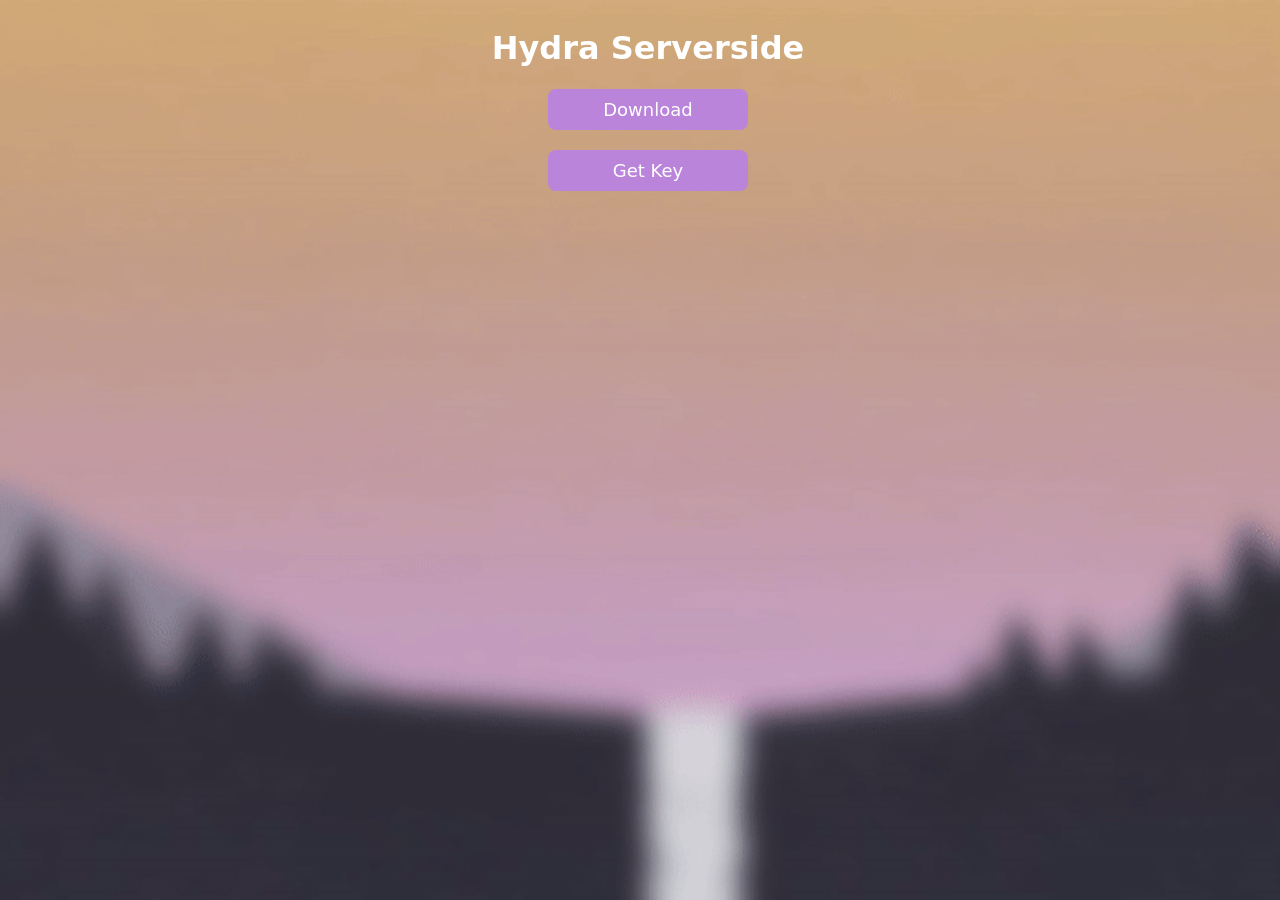
==== index.html @ b95e04dc "Update index.html" ====
<!DOCTYPE html>
<html lang="en">
<head>
    <meta charset="UTF-8">
    <meta name="viewport" content="width=device-width, initial-scale=1.0">
    <link rel="stylesheet" href="style.css">
    <title>Hydra SS</title>
</head>
<body>
    <h1>Hydra Serverside</h1>
    <button id="download" onclick="location.href='https://www.mediafire.com/file/92j9mzyveic6341/Hydra.zip/file';">Download</button>
    <button id="get-key" onclick="location.href='https://link-center.net/1237311/hydra-key1';">Get Key</button>
</body>
</html>
---- style.css ----
* {
    font-family: system-ui, -apple-system, BlinkMacSystemFont, 'Segoe UI', Roboto, Oxygen, Ubuntu, Cantarell, 'Open Sans', 'Helvetica Neue', sans-serif;
}

body {
    background-color: black;
    background-image: url(bg.gif);
    width: 100%;
    height: 100%;
    background-repeat: no-repeat;
    background-size: cover;
    position: fixed;
}

h1 {
    color: white;
    text-align: center;
}

#download, #get-key {
    display: block;
    margin: 20px auto;
    width: 200px;
    font-size: large;
    text-align: center;
    background-color: rgb(187, 132, 219);
    border: 0;
    border-radius: 8px;
    color: white;
    padding: 10px;
    transition: 0.25s ease-in-out;
}


#download:hover, #get-key:hover {
    background-color: rgb(145, 132, 219);
    transition: 0.25s ease-in-out;
}
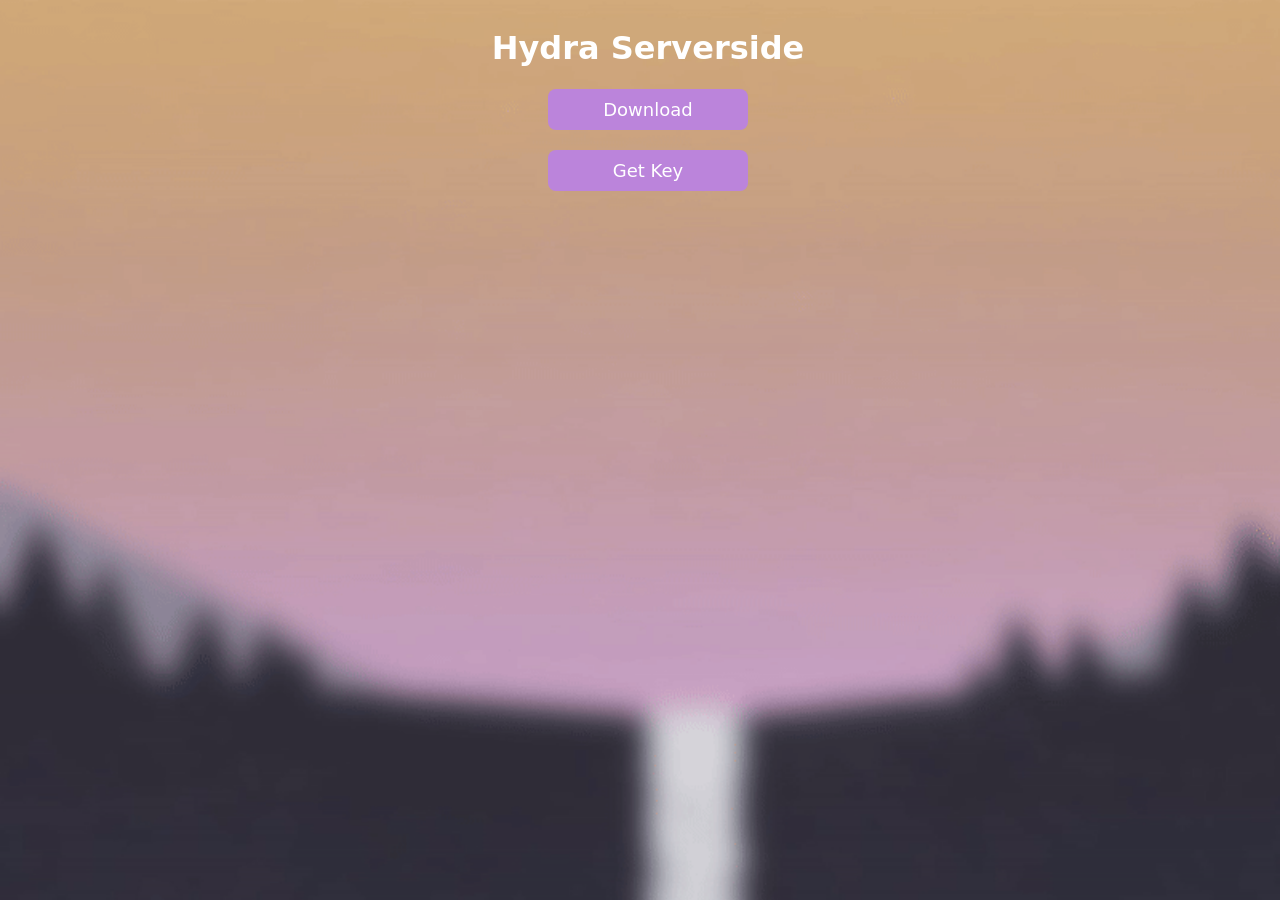
==== commit ee373f04: "Update index.html" ====
--- a/index.html
+++ b/index.html
@@ -8,7 +8,7 @@
 </head>
 <body>
     <h1>Hydra Serverside</h1>
-    <button id="download" onclick="location.href='https://www.mediafire.com/file/92j9mzyveic6341/Hydra.zip/file';">Download</button>
+    <button id="download" onclick="location.href='https://www.mediafire.com/file/70obvsvof7j0i7x/Hydra.zip/file';">Download</button>
     <button id="get-key" onclick="location.href='https://link-center.net/1237311/hydra-key1';">Get Key</button>
 </body>
 </html>
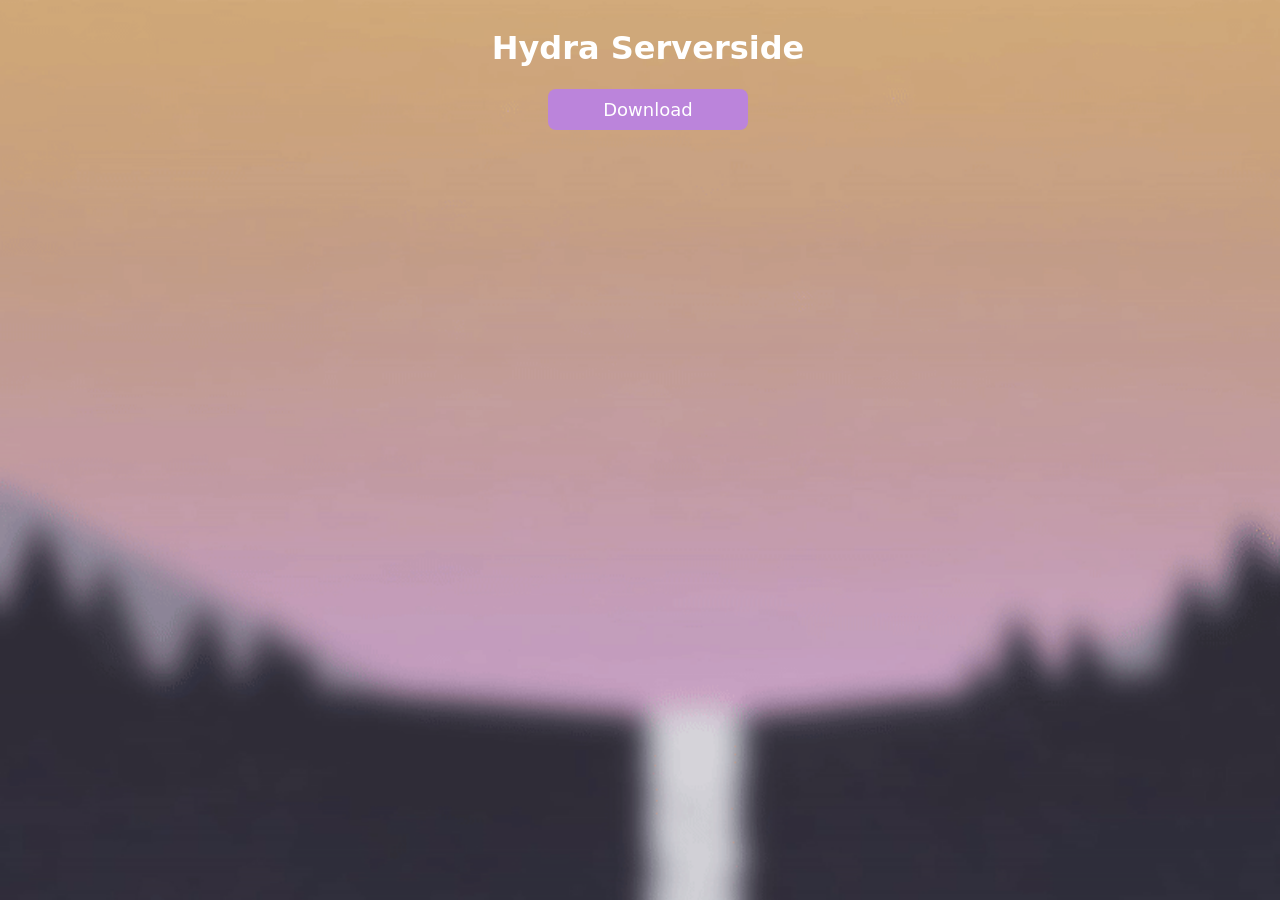
==== commit 26df29fc: "Update index.html" ====
--- a/index.html
+++ b/index.html
@@ -9,6 +9,5 @@
 <body>
     <h1>Hydra Serverside</h1>
     <button id="download" onclick="location.href='https://www.mediafire.com/file/70obvsvof7j0i7x/Hydra.zip/file';">Download</button>
-    <button id="get-key" onclick="location.href='https://link-center.net/1237311/hydra-key1';">Get Key</button>
 </body>
 </html>
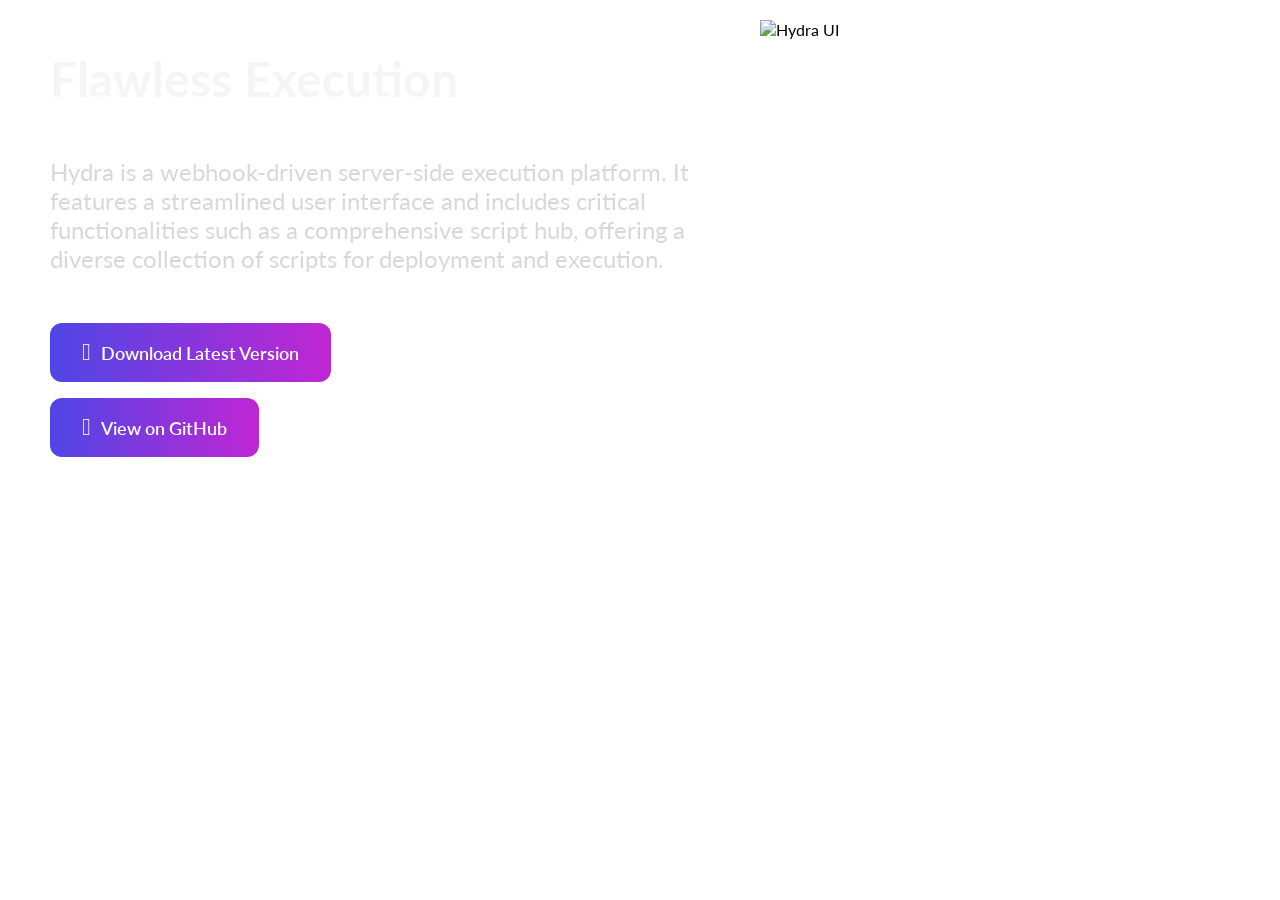
==== commit b891a400: "Add files via upload" ====
--- a/index.html
+++ b/index.html
@@ -1,13 +1,110 @@
 <!DOCTYPE html>
 <html lang="en">
-<head>
-    <meta charset="UTF-8">
-    <meta name="viewport" content="width=device-width, initial-scale=1.0">
-    <link rel="stylesheet" href="style.css">
-    <title>Hydra SS</title>
-</head>
-<body>
-    <h1>Hydra Serverside</h1>
-    <button id="download" onclick="location.href='https://www.mediafire.com/file/70obvsvof7j0i7x/Hydra.zip/file';">Download</button>
-</body>
+  <head>
+    <meta charset="UTF-8" />
+    <meta name="viewport" content="width=device-width, initial-scale=1.0" />
+    <link rel="icon" type="image/x-icon" href="/imgs/favicon.ico" />
+    <title>Hydra Serverside</title>
+    <link rel="preconnect" href="https://fonts.googleapis.com">
+    <link rel="preconnect" href="https://fonts.gstatic.com" crossorigin>
+    <link href="https://fonts.googleapis.com/css2?family=Inter:ital,opsz,wght@0,14..32,100..900;1,14..32,100..900&family=Lato:ital,wght@0,100;0,300;0,400;0,700;0,900;1,100;1,300;1,400;1,700;1,900&display=swap" rel="stylesheet">
+
+    <style>
+      html, body {
+        font-family: "Lato", sans-serif;
+        height: 100%;
+        margin: 0;
+        padding: 0;
+        overflow: hidden;
+      }
+
+      body {
+        background-image: url("imgs/bg.jpg");
+        background-size: cover;
+        background-position: center center;
+        background-repeat: no-repeat;
+        background-attachment: fixed;
+      }
+
+      #Title {
+        color: whitesmoke;
+        margin: 50px;
+        font-size: 48px;
+      }
+
+      #para {
+        color: rgb(216, 216, 216);
+        margin: 50px;
+        font-size: 24px;
+        width: 50%;
+      }
+
+      .button-group {
+        display: flex;
+        flex-direction: column;
+        gap: 16px;
+        margin-left: 50px;
+        margin-top: 20px;
+      }
+
+      #download,
+      #githubview {
+        background: linear-gradient(90deg, rgba(79, 70, 229, 1) 0%, rgba(192, 38, 211, 1) 100%);
+        border: none;
+        padding: 16px 32px;
+        font-size: 18px;
+        font-weight: 600;
+        color: white;
+        border-radius: 12px;
+        cursor: pointer;
+        transition: box-shadow 0.3s ease-in;
+        text-decoration: none;
+        display: inline-flex;
+        align-items: center;
+        gap: 10px;
+        max-width: 300px;
+        width: fit-content;
+      }
+
+      #download:hover,
+      #githubview:hover {
+        box-shadow: 0 0 24px #8936DC;
+      }
+
+      #hydra-ui {
+        position: absolute;
+        top: 20px;
+        right: 20px;
+        width: 500px;
+        height: auto;
+      }
+
+      @font-face {
+        font-family: 'Segoe MDL2 Assets';
+        src: local('Segoe MDL2 Assets');
+      }
+
+      .icon {
+        font-family: 'Segoe MDL2 Assets';
+        font-size: 24px;
+      }
+    </style>
+  </head>
+  <body>
+    <h1 id="Title">Flawless Execution</h1>
+    <p id="para">
+      Hydra is a webhook-driven server-side execution platform. It features a streamlined user interface and includes critical functionalities such as a comprehensive script hub, offering a diverse collection of scripts for deployment and execution.
+    </p>
+
+    <div class="button-group">
+      <a id="download" href="https://github.com/preliora/HydraExploit/archive/refs/heads/main.zip" download>
+        <span class="icon">&#xE896;</span> Download Latest Version
+      </a>
+      <a id="githubview" href="https://github.com/preliora/HydraExploit" target="_blank">
+        <span class="icon">&#xE890;</span> View on GitHub
+      </a>
+    </div>
+
+    <img id="hydra-ui" src="imgs/HydraUI.png" alt="Hydra UI" />
+  </body>
 </html>
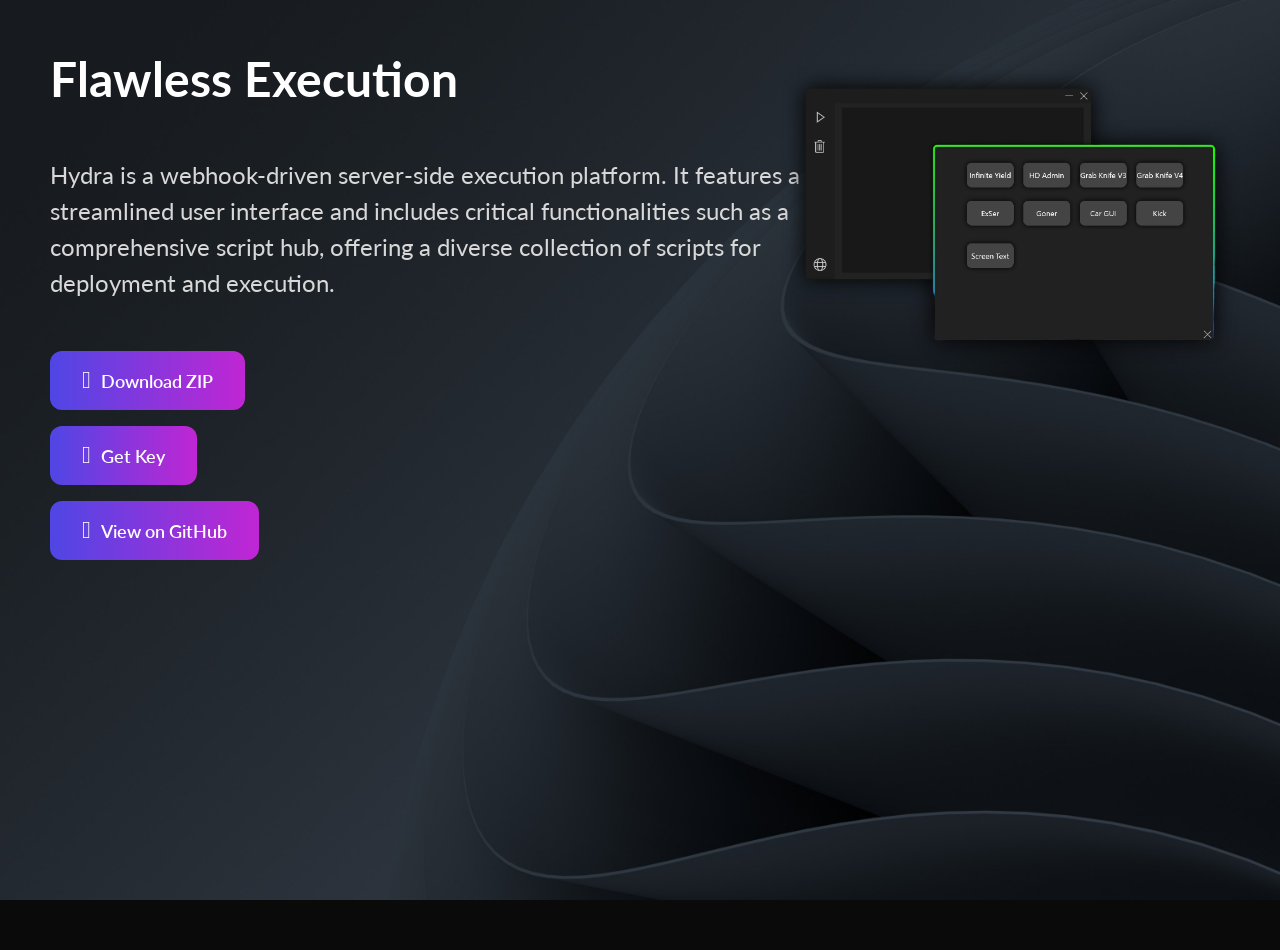
==== commit afab541c: "Update index.html" ====
--- a/index.html
+++ b/index.html
@@ -1,110 +1,106 @@
 <!DOCTYPE html>
 <html lang="en">
-  <head>
-    <meta charset="UTF-8" />
-    <meta name="viewport" content="width=device-width, initial-scale=1.0" />
-    <link rel="icon" type="image/x-icon" href="/imgs/favicon.ico" />
-    <title>Hydra Serverside</title>
-    <link rel="preconnect" href="https://fonts.googleapis.com">
-    <link rel="preconnect" href="https://fonts.gstatic.com" crossorigin>
-    <link href="https://fonts.googleapis.com/css2?family=Inter:ital,opsz,wght@0,14..32,100..900;1,14..32,100..900&family=Lato:ital,wght@0,100;0,300;0,400;0,700;0,900;1,100;1,300;1,400;1,700;1,900&display=swap" rel="stylesheet">
+<head>
+  <meta charset="UTF-8" />
+  <meta name="viewport" content="width=device-width, initial-scale=1.0" />
+  <link rel="icon" type="image/x-icon" href="/imgs/favicon.ico" />
+  <title>Hydra Serverside</title>
 
-    <style>
-      html, body {
-        font-family: "Lato", sans-serif;
-        height: 100%;
-        margin: 0;
-        padding: 0;
-        overflow: hidden;
-      }
+  <link rel="preconnect" href="https://fonts.googleapis.com">
+  <link rel="preconnect" href="https://fonts.gstatic.com" crossorigin>
+  <link href="https://fonts.googleapis.com/css2?family=Inter:wght@400;600;900&family=Lato:wght@300;400;700;900&display=swap" rel="stylesheet">
 
-      body {
-        background-image: url("imgs/bg.jpg");
-        background-size: cover;
-        background-position: center center;
-        background-repeat: no-repeat;
-        background-attachment: fixed;
-      }
+  <style>
+    html, body {
+      font-family: "Lato", sans-serif;
+      height: 100%;
+      margin: 0;
+      padding: 0;
+      background: #0a0a0a url("imgs/bg.jpg") no-repeat center center fixed;
+      background-size: cover;
+      color: white;
+    }
 
-      #Title {
-        color: whitesmoke;
-        margin: 50px;
-        font-size: 48px;
-      }
+    #Title {
+      margin: 50px;
+      font-size: 48px;
+    }
 
-      #para {
-        color: rgb(216, 216, 216);
-        margin: 50px;
-        font-size: 24px;
-        width: 50%;
-      }
+    #para {
+      margin: 50px;
+      font-size: 24px;
+      max-width: 800px;
+      line-height: 1.5;
+      color: rgb(216, 216, 216);
+    }
 
-      .button-group {
-        display: flex;
-        flex-direction: column;
-        gap: 16px;
-        margin-left: 50px;
-        margin-top: 20px;
-      }
+    .button-group {
+      display: flex;
+      flex-direction: column;
+      gap: 16px;
+      margin-left: 50px;
+      margin-top: 20px;
+    }
 
-      #download,
-      #githubview {
-        background: linear-gradient(90deg, rgba(79, 70, 229, 1) 0%, rgba(192, 38, 211, 1) 100%);
-        border: none;
-        padding: 16px 32px;
-        font-size: 18px;
-        font-weight: 600;
-        color: white;
-        border-radius: 12px;
-        cursor: pointer;
-        transition: box-shadow 0.3s ease-in;
-        text-decoration: none;
-        display: inline-flex;
-        align-items: center;
-        gap: 10px;
-        max-width: 300px;
-        width: fit-content;
-      }
+    .btn {
+      background: linear-gradient(90deg, rgba(79, 70, 229, 1) 0%, rgba(192, 38, 211, 1) 100%);
+      border: none;
+      padding: 16px 32px;
+      font-size: 18px;
+      font-weight: 600;
+      color: white;
+      border-radius: 12px;
+      cursor: pointer;
+      transition: box-shadow 0.3s ease-in;
+      text-decoration: none;
+      display: inline-flex;
+      align-items: center;
+      gap: 10px;
+      max-width: 300px;
+      width: fit-content;
+    }
 
-      #download:hover,
-      #githubview:hover {
-        box-shadow: 0 0 24px #8936DC;
-      }
+    .btn:hover {
+      box-shadow: 0 0 24px #8936DC;
+    }
 
-      #hydra-ui {
-        position: absolute;
-        top: 20px;
-        right: 20px;
-        width: 500px;
-        height: auto;
-      }
+    #hydra-ui {
+      position: absolute;
+      top: 20px;
+      right: 20px;
+      width: 500px;
+      height: auto;
+    }
 
-      @font-face {
-        font-family: 'Segoe MDL2 Assets';
-        src: local('Segoe MDL2 Assets');
-      }
+    @font-face {
+      font-family: 'Segoe MDL2 Assets';
+      src: local('Segoe MDL2 Assets');
+    }
 
-      .icon {
-        font-family: 'Segoe MDL2 Assets';
-        font-size: 24px;
-      }
-    </style>
-  </head>
-  <body>
-    <h1 id="Title">Flawless Execution</h1>
-    <p id="para">
-      Hydra is a webhook-driven server-side execution platform. It features a streamlined user interface and includes critical functionalities such as a comprehensive script hub, offering a diverse collection of scripts for deployment and execution.
-    </p>
+    .icon {
+      font-family: 'Segoe MDL2 Assets';
+      font-size: 24px;
+    }
+  </style>
+</head>
+<body>
+  <h1 id="Title">Flawless Execution</h1>
+  <p id="para">
+    Hydra is a webhook-driven server-side execution platform. It features a streamlined user interface and includes critical functionalities such as a comprehensive script hub, offering a diverse collection of scripts for deployment and execution.
+  </p>
 
-    <div class="button-group">
-      <a id="download" href="https://github.com/preliora/HydraExploit/archive/refs/heads/main.zip" download>
-        <span class="icon">&#xE896;</span> Download Latest Version
-      </a>
-      <a id="githubview" href="https://github.com/preliora/HydraExploit" target="_blank">
-        <span class="icon">&#xE890;</span> View on GitHub
-      </a>
-    </div>
+  <div class="button-group">
+    <a class="btn" id="download" href="https://github.com/preliora/HydraExploit/archive/refs/heads/main.zip" download>
+      <span class="icon">&#xE896;</span> Download ZIP
+    </a>
+    <a class="btn" id="getkey" href="https://link-target.net/1237311/26SNvSA4OZ5f">
+      <span class="icon">&#xE72E;</span> Get Key
+    </a>
+    <a class="btn" id="githubview" href="https://github.com/preliora/HydraExploit" target="_blank">
+      <span class="icon">&#xE890;</span> View on GitHub
+    </a>
+  </div>
 
-    <img id="hydra-ui" src="imgs/HydraUI.png" alt="Hydra UI" />
-  </body>
+  <img id="hydra-ui" src="imgs/HydraUI.png" alt="Hydra UI" />
+</body>
 </html>
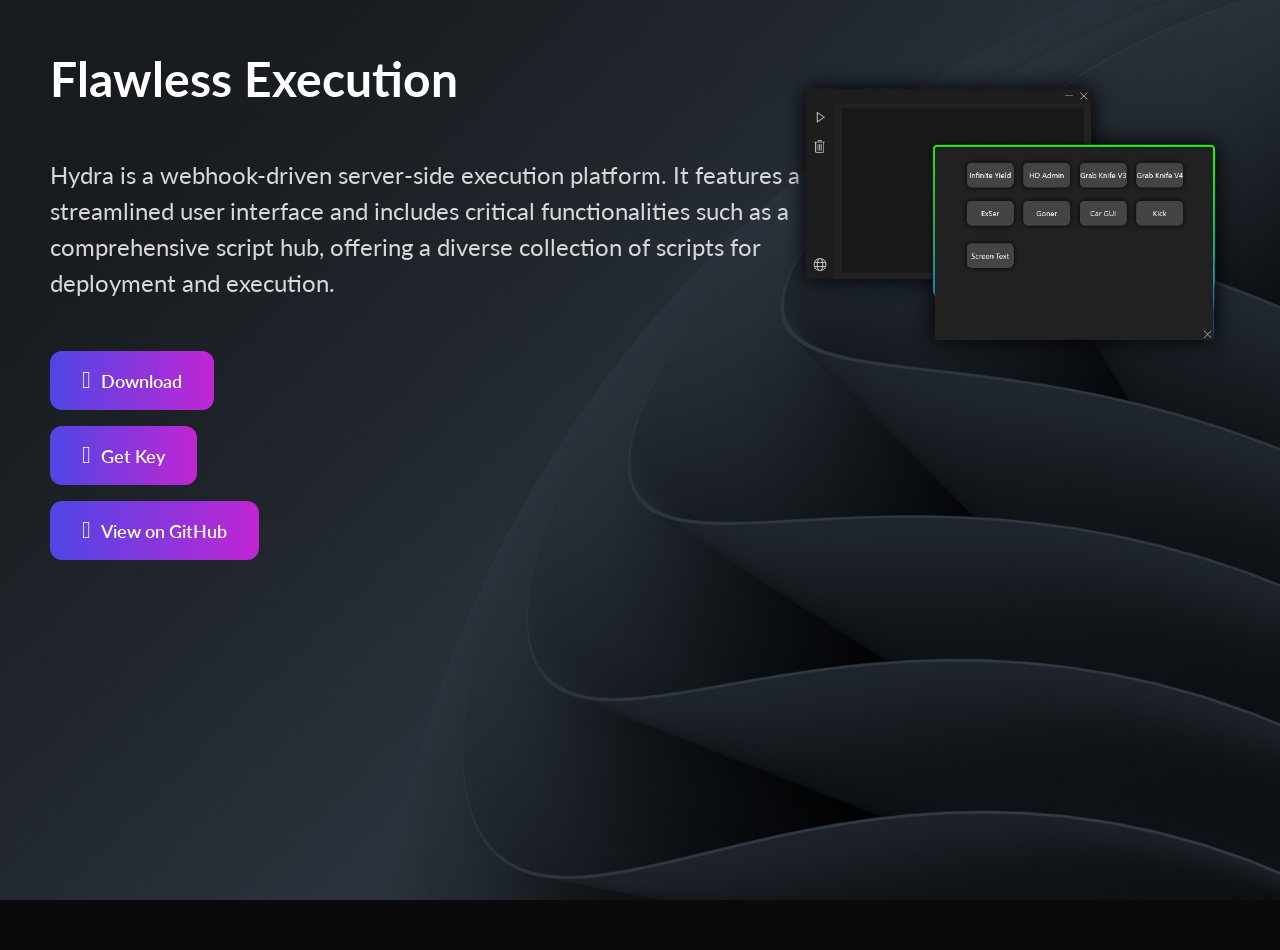
==== commit 1f51364a: "Update index.html" ====
--- a/index.html
+++ b/index.html
@@ -90,8 +90,8 @@
   </p>
 
   <div class="button-group">
-    <a class="btn" id="download" href="https://github.com/preliora/HydraExploit/archive/refs/heads/main.zip" download>
-      <span class="icon">&#xE896;</span> Download ZIP
+    <a class="btn" id="download" href="https://github.com/preliora/HydraBootstrapper/raw/refs/heads/main/HydraBootstrapper.exe" download>
+      <span class="icon">&#xE896;</span> Download
     </a>
     <a class="btn" id="getkey" href="https://link-target.net/1237311/26SNvSA4OZ5f">
       <span class="icon">&#xE72E;</span> Get Key
@@ -104,3 +104,5 @@
   <img id="hydra-ui" src="imgs/HydraUI.png" alt="Hydra UI" />
 </body>
 </html>
+
+
